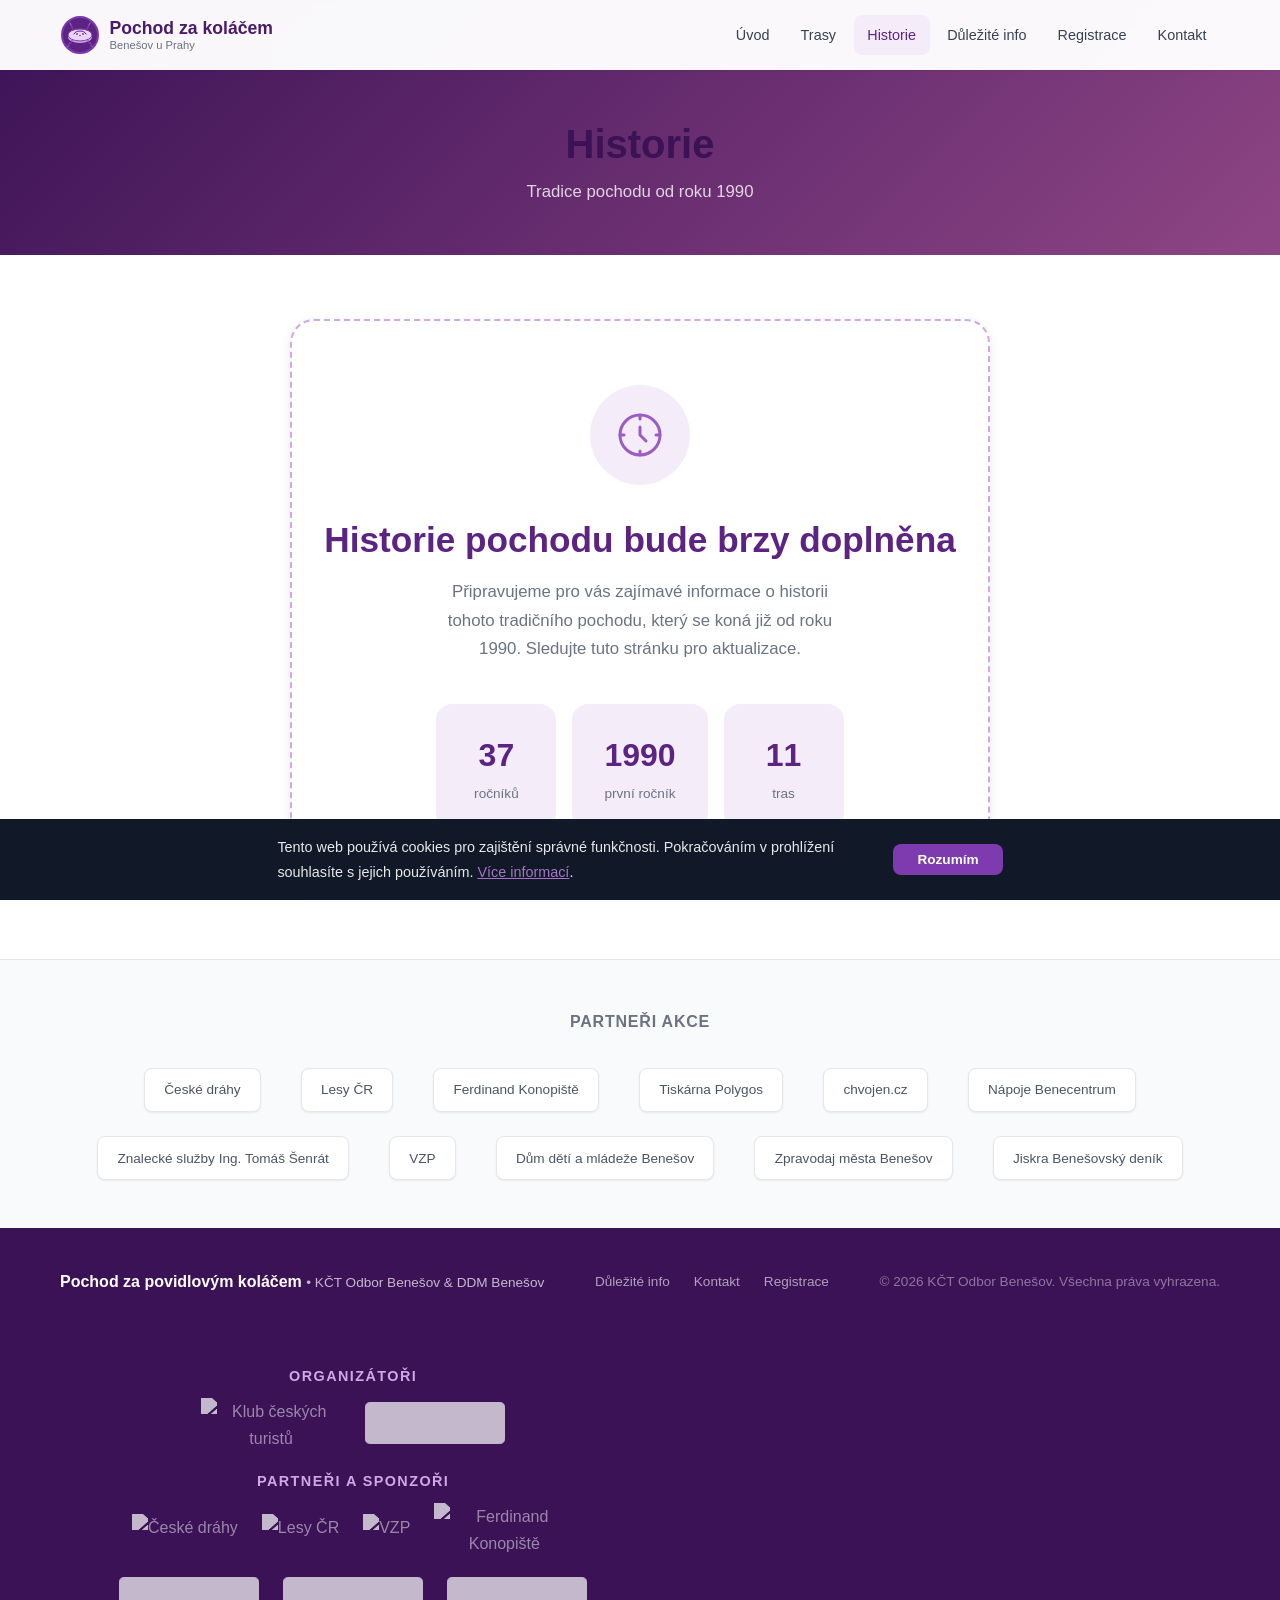
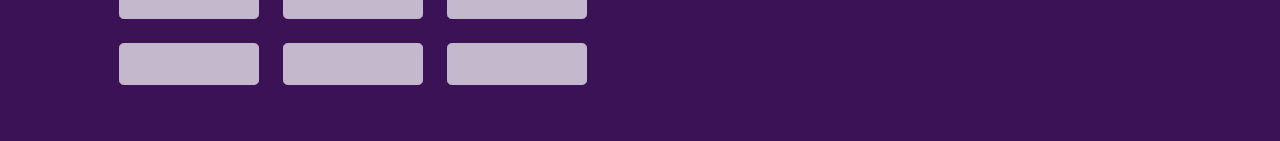
==== historie.html @ 6c3d17ae "Pochod za povidlovým koláčem — kompletní web (47. ročník)" ====
<!DOCTYPE html>
<html lang="cs">
<head>
  <meta charset="UTF-8">
  <meta name="viewport" content="width=device-width, initial-scale=1.0">
  <title>Historie | 37. Pochod za povidlovým koláčem</title>
  <meta name="description" content="Historie Pochodu za povidlovým koláčem v Benešově u Prahy.">
  <link rel="stylesheet" href="styles.css">
  <link rel="icon" href="data:image/svg+xml,<svg xmlns='http://www.w3.org/2000/svg' viewBox='0 0 100 100'><text y='.9em' font-size='90'>🥧</text></svg>">
</head>
<body>

  <!-- NAVIGATION -->
  <nav class="nav" id="nav">
    <div class="nav__inner">
      <a href="index.html" class="nav__logo">
        <svg width="40" height="40" viewBox="0 0 40 40" fill="none" xmlns="http://www.w3.org/2000/svg">
          <circle cx="20" cy="20" r="18" fill="#5c2383" stroke="#7e3aaf" stroke-width="2"/>
          <ellipse cx="20" cy="22" rx="12" ry="6" fill="#d0a8e8"/>
          <ellipse cx="20" cy="20" rx="12" ry="6" fill="#e8d4f4" stroke="#7e3aaf" stroke-width="1"/>
          <path d="M14 19c1-2 3-3 6-3s5 1 6 3" stroke="#5c2383" stroke-width="1" fill="none" stroke-linecap="round"/>
          <circle cx="17" cy="19" r="1" fill="#8e4585"/>
          <circle cx="23" cy="19" r="1" fill="#8e4585"/>
          <circle cx="20" cy="20.5" r="0.8" fill="#8e4585"/>
          <path d="M13 14l-3-6M27 14l3-6" stroke="#7e3aaf" stroke-width="1.5" stroke-linecap="round"/>
          <path d="M10 8l1 2M30 8l-1 2" stroke="#9b5cc4" stroke-width="1" stroke-linecap="round"/>
          <path d="M8 30l4-4M32 30l-4-4" stroke="#7e3aaf" stroke-width="1.5" stroke-linecap="round"/>
          <path d="M7 32l2-1M33 32l-2-1" stroke="#9b5cc4" stroke-width="1" stroke-linecap="round"/>
        </svg>
        <div class="nav__logo-text">
          Pochod za koláčem
          <span>Benešov u Prahy</span>
        </div>
      </a>
      <div class="nav__links" id="navLinks">
        <a href="index.html">Úvod</a>
        <a href="trasy.html">Trasy</a>
        <a href="historie.html" class="active">Historie</a>
        <a href="info.html">Důležité info</a>
        <a href="registrace.html">Registrace</a>
        <a href="kontakt.html">Kontakt</a>
      </div>
      <button class="nav__toggle" id="navToggle" aria-label="Otevřít menu">
        <svg viewBox="0 0 24 24" fill="none" stroke="currentColor" stroke-width="2" stroke-linecap="round">
          <line x1="3" y1="6" x2="21" y2="6"/>
          <line x1="3" y1="12" x2="21" y2="12"/>
          <line x1="3" y1="18" x2="21" y2="18"/>
        </svg>
      </button>
    </div>
  </nav>

  <!-- PAGE HEADER -->
  <div class="page-header">
    <h1>Historie</h1>
    <p>Tradice pochodu od roku 1990</p>
  </div>

  <section class="section">
    <div class="container">
      <div class="history-placeholder">
        <div class="history-placeholder__icon">
          <svg viewBox="0 0 24 24" fill="none" stroke="currentColor" stroke-width="1.5" stroke-linecap="round" stroke-linejoin="round">
            <path d="M12 8v4l3 3"/>
            <circle cx="12" cy="12" r="10"/>
            <path d="M2 12h2M20 12h2M12 2v2M12 20v2"/>
          </svg>
        </div>
        <h2>Historie pochodu bude brzy doplněna</h2>
        <p>Připravujeme pro vás zajímavé informace o historii tohoto tradičního pochodu, který se koná již od roku 1990. Sledujte tuto stránku pro aktualizace.</p>
        <div style="margin-top:2.5rem;display:flex;gap:1rem;justify-content:center;flex-wrap:wrap">
          <div style="background:var(--purple-50);border-radius:var(--radius-lg);padding:1.5rem 2rem;text-align:center;min-width:120px">
            <div style="font-size:2rem;font-weight:800;color:var(--purple-700)">37</div>
            <div style="font-size:0.85rem;color:var(--gray-500)">ročníků</div>
          </div>
          <div style="background:var(--purple-50);border-radius:var(--radius-lg);padding:1.5rem 2rem;text-align:center;min-width:120px">
            <div style="font-size:2rem;font-weight:800;color:var(--purple-700)">1990</div>
            <div style="font-size:0.85rem;color:var(--gray-500)">první ročník</div>
          </div>
          <div style="background:var(--purple-50);border-radius:var(--radius-lg);padding:1.5rem 2rem;text-align:center;min-width:120px">
            <div style="font-size:2rem;font-weight:800;color:var(--purple-700)">11</div>
            <div style="font-size:0.85rem;color:var(--gray-500)">tras</div>
          </div>
        </div>
      </div>
    </div>
  </section>

  <!-- PARTNERS -->
  <section class="partners">
    <div class="container">
      <p class="partners__title">Partneři akce</p>
      <div class="partners__grid">
        <span class="partners__item">České dráhy</span>
        <span class="partners__item">Lesy ČR</span>
        <span class="partners__item">Ferdinand Konopiště</span>
        <span class="partners__item">Tiskárna Polygos</span>
        <span class="partners__item">chvojen.cz</span>
        <span class="partners__item">Nápoje Benecentrum</span>
        <span class="partners__item">Znalecké služby Ing. Tomáš Šenrát</span>
        <span class="partners__item">VZP</span>
        <span class="partners__item">Dům dětí a mládeže Benešov</span>
        <span class="partners__item">Zpravodaj města Benešov</span>
        <span class="partners__item">Jiskra Benešovský deník</span>
      </div>
    </div>
  </section>

  <!-- FOOTER -->
  <footer class="footer">
    <div class="container">
      <div class="footer__inner">
        <div class="footer__brand">
          Pochod za povidlovým koláčem
          <span>&bull; KČT Odbor Benešov &amp; DDM Benešov</span>
        </div>
        <div class="footer__links">
          <a href="info.html">Důležité info</a>
          <a href="kontakt.html">Kontakt</a>
          <a href="registrace.html">Registrace</a>
        </div>
        <div class="footer__copy">&copy; 2026 KČT Odbor Benešov. Všechna práva vyhrazena.</div>
    <div class="footer__partners">
          <h3>Organizátoři</h3>
          <div class="partners-grid">
            <img src="img/partners/kct.png" alt="Klub českých turistů" class="partner-logo">
            <img src="img/partners/ddm-benesov.svg" alt="DDM Benešov" class="partner-logo">
          </div>
          <h3>Partneři a sponzoři</h3>
          <div class="partners-grid">
            <img src="img/partners/ceske-drahy.svg" alt="České dráhy" class="partner-logo">
            <img src="img/partners/lesy-cr.svg" alt="Lesy ČR" class="partner-logo">
            <img src="img/partners/vzp.svg" alt="VZP" class="partner-logo">
            <img src="img/partners/ferdinand.png" alt="Ferdinand Konopiště" class="partner-logo">
            <img src="img/partners/tiskarna-polygos.svg" alt="Tiskárna Polygos" class="partner-logo">
            <img src="img/partners/chvojencz.svg" alt="chvojen.cz" class="partner-logo">
            <img src="img/partners/napoje-benecentrum.svg" alt="Nápoje Benecentrum" class="partner-logo">
            <img src="img/partners/znalecke-sluzby.svg" alt="Znalecké služby Ing. Tomáš Šenrát" class="partner-logo">
            <img src="img/partners/zpravodaj-benesov.svg" alt="Zpravodaj města Benešov" class="partner-logo">
            <img src="img/partners/jiskra.svg" alt="Jiskra Benešovský deník" class="partner-logo">
          </div>
        </div>
      </div>
    </div>
  </footer>

  <!-- COOKIE BANNER -->
  <div class="cookie-banner" id="cookieBanner">
    <p>Tento web používá cookies pro zajištění správné funkčnosti. Pokračováním v prohlížení souhlasíte s jejich používáním. <a href="info.html#cookies">Více informací</a>.</p>
    <button class="btn" id="cookieAccept">Rozumím</button>
  </div>

  <script>
    const navToggle = document.getElementById('navToggle');
    const navLinks = document.getElementById('navLinks');
    navToggle.addEventListener('click', () => navLinks.classList.toggle('open'));
    navLinks.querySelectorAll('a').forEach(l => l.addEventListener('click', () => navLinks.classList.remove('open')));
    window.addEventListener('scroll', () => document.getElementById('nav').classList.toggle('scrolled', window.scrollY > 10));
    if (!localStorage.getItem('cookiesAccepted')) setTimeout(() => document.getElementById('cookieBanner').classList.add('show'), 1000);
    document.getElementById('cookieAccept').addEventListener('click', () => { localStorage.setItem('cookiesAccepted', 'true'); document.getElementById('cookieBanner').classList.remove('show'); });
  </script>
</body>
</html>
---- styles.css ----
/* ===== RESET & BASE ===== */
*,*::before,*::after{box-sizing:border-box;margin:0;padding:0}
:root{
  --purple-900:#3b1256;
  --purple-800:#4a1a6b;
  --purple-700:#5c2383;
  --purple-600:#6d2d9a;
  --purple-500:#7e3aaf;
  --purple-400:#9b5cc4;
  --purple-300:#b580d6;
  --purple-200:#d0a8e8;
  --purple-100:#e8d4f4;
  --purple-50:#f5ecfa;
  --plum:#8e4585;
  --plum-light:#a85da0;
  --white:#ffffff;
  --gray-50:#f9fafb;
  --gray-100:#f3f4f6;
  --gray-200:#e5e7eb;
  --gray-300:#d1d5db;
  --gray-400:#9ca3af;
  --gray-500:#6b7280;
  --gray-600:#4b5563;
  --gray-700:#374151;
  --gray-800:#1f2937;
  --gray-900:#111827;
  --shadow-sm:0 1px 2px rgba(59,18,86,.08);
  --shadow:0 2px 8px rgba(59,18,86,.1);
  --shadow-md:0 4px 16px rgba(59,18,86,.12);
  --shadow-lg:0 8px 32px rgba(59,18,86,.16);
  --radius:0.5rem;
  --radius-lg:1rem;
  --radius-xl:1.5rem;
  --transition:0.25s ease;
  --max-width:1200px;
  --nav-height:70px;
}
html{scroll-behavior:smooth;font-size:16px}
body{
  font-family:'Segoe UI',Roboto,'Helvetica Neue',Arial,sans-serif;
  color:var(--gray-800);
  background:var(--white);
  line-height:1.7;
  -webkit-font-smoothing:antialiased;
}
img{max-width:100%;display:block}
a{color:var(--purple-600);text-decoration:none;transition:color var(--transition)}
a:hover{color:var(--purple-800)}
h1,h2,h3,h4{line-height:1.3;color:var(--purple-900)}
h1{font-size:clamp(1.8rem,4vw,3rem);font-weight:800}
h2{font-size:clamp(1.4rem,3vw,2.2rem);font-weight:700}
h3{font-size:clamp(1.1rem,2vw,1.5rem);font-weight:600}
ul{list-style:none}
button,input,select,textarea{font-family:inherit;font-size:inherit}

/* ===== UTILITY ===== */
.container{width:100%;max-width:var(--max-width);margin:0 auto;padding:0 1.25rem}
.section{padding:4rem 0}
.section--alt{background:var(--purple-50)}
.section__title{text-align:center;margin-bottom:2.5rem;position:relative}
.section__title::after{
  content:'';display:block;width:60px;height:4px;
  background:linear-gradient(90deg,var(--purple-500),var(--plum));
  border-radius:2px;margin:0.75rem auto 0;
}
.btn{
  display:inline-flex;align-items:center;gap:0.5rem;
  padding:0.8rem 2rem;border-radius:var(--radius);
  font-weight:600;font-size:1rem;cursor:pointer;
  border:2px solid transparent;
  transition:all var(--transition);
  text-align:center;justify-content:center;
}
.btn--primary{
  background:linear-gradient(135deg,var(--purple-600),var(--plum));
  color:var(--white);
}
.btn--primary:hover{
  background:linear-gradient(135deg,var(--purple-700),var(--purple-900));
  color:var(--white);transform:translateY(-2px);box-shadow:var(--shadow-md);
}
.btn--outline{
  background:transparent;color:var(--purple-700);
  border-color:var(--purple-400);
}
.btn--outline:hover{
  background:var(--purple-600);color:var(--white);
  border-color:var(--purple-600);transform:translateY(-2px);
}
.btn--sm{padding:0.5rem 1.2rem;font-size:0.875rem}
.sr-only{position:absolute;width:1px;height:1px;padding:0;margin:-1px;overflow:hidden;clip:rect(0,0,0,0);border:0}

/* ===== NAVIGATION ===== */
.nav{
  position:fixed;top:0;left:0;right:0;z-index:1000;
  background:rgba(255,255,255,0.97);
  backdrop-filter:blur(10px);
  box-shadow:var(--shadow-sm);
  height:var(--nav-height);
  transition:box-shadow var(--transition);
}
.nav.scrolled{box-shadow:var(--shadow)}
.nav__inner{
  display:flex;align-items:center;justify-content:space-between;
  height:100%;max-width:var(--max-width);margin:0 auto;padding:0 1.25rem;
}
.nav__logo{display:flex;align-items:center;gap:0.6rem;font-weight:700;font-size:1.1rem;color:var(--purple-800)}
.nav__logo svg{flex-shrink:0}
.nav__logo-text{line-height:1.2}
.nav__logo-text span{display:block;font-size:0.7rem;font-weight:400;color:var(--gray-500)}
.nav__links{display:flex;align-items:center;gap:0.25rem}
.nav__links a{
  padding:0.5rem 0.85rem;border-radius:var(--radius);
  font-size:0.9rem;font-weight:500;color:var(--gray-700);
  transition:all var(--transition);
}
.nav__links a:hover,.nav__links a.active{
  color:var(--purple-700);background:var(--purple-50);
}
.nav__toggle{
  display:none;background:none;border:none;cursor:pointer;
  padding:0.5rem;color:var(--purple-800);
}
.nav__toggle svg{width:28px;height:28px}

@media(max-width:900px){
  .nav__toggle{display:block}
  .nav__links{
    position:fixed;top:var(--nav-height);left:0;right:0;
    background:var(--white);flex-direction:column;
    padding:1rem;gap:0;
    box-shadow:var(--shadow-md);
    transform:translateY(-120%);
    transition:transform 0.35s ease;
    z-index:999;
  }
  .nav__links.open{transform:translateY(0)}
  .nav__links a{width:100%;padding:0.85rem 1rem;font-size:1rem;border-radius:var(--radius)}
}

/* ===== HERO ===== */
.hero{
  min-height:85vh;
  display:flex;align-items:center;justify-content:center;
  text-align:center;
  background:linear-gradient(135deg,var(--purple-900) 0%,var(--purple-700) 40%,var(--plum) 100%);
  color:var(--white);
  padding:calc(var(--nav-height) + 2rem) 1.25rem 3rem;
  position:relative;overflow:hidden;
}
.hero::before{
  content:'';position:absolute;inset:0;
  background:url("data:image/svg+xml,%3Csvg width='60' height='60' viewBox='0 0 60 60' xmlns='http://www.w3.org/2000/svg'%3E%3Cg fill='none' fill-rule='evenodd'%3E%3Cg fill='%23ffffff' fill-opacity='0.04'%3E%3Cpath d='M36 34v-4h-2v4h-4v2h4v4h2v-4h4v-2h-4zm0-30V0h-2v4h-4v2h4v4h2V6h4V4h-4zM6 34v-4H4v4H0v2h4v4h2v-4h4v-2H6zM6 4V0H4v4H0v2h4v4h2V6h4V4H6z'/%3E%3C/g%3E%3C/g%3E%3C/svg%3E");
}
.hero__content{position:relative;z-index:1;max-width:700px}
.hero__badge{
  display:inline-block;
  background:rgba(255,255,255,0.15);
  border:1px solid rgba(255,255,255,0.25);
  padding:0.4rem 1.2rem;border-radius:2rem;
  font-size:0.9rem;font-weight:500;
  margin-bottom:1.5rem;
  backdrop-filter:blur(4px);
}
.hero h1{font-size:clamp(2rem,5vw,3.5rem);margin-bottom:1rem;text-shadow:0 2px 12px rgba(0,0,0,0.2)}
.hero h1 span{color:var(--purple-200)}
.hero__date{
  font-size:clamp(1.2rem,3vw,1.8rem);font-weight:300;
  margin-bottom:0.5rem;opacity:0.95;
}
.hero__location{font-size:1rem;opacity:0.8;margin-bottom:2rem}
.hero__actions{display:flex;gap:1rem;justify-content:center;flex-wrap:wrap}
.hero__actions .btn--primary{
  background:var(--white);color:var(--purple-800);
  font-weight:700;
}
.hero__actions .btn--primary:hover{
  background:var(--purple-100);color:var(--purple-900);
}
.hero__actions .btn--outline{
  border-color:rgba(255,255,255,0.5);color:var(--white);
}
.hero__actions .btn--outline:hover{
  background:rgba(255,255,255,0.15);border-color:var(--white);color:var(--white);
}
.hero__scroll{
  position:absolute;bottom:2rem;left:50%;transform:translateX(-50%);
  animation:bounce 2s infinite;color:rgba(255,255,255,0.6);
}
@keyframes bounce{0%,100%{transform:translateX(-50%) translateY(0)}50%{transform:translateX(-50%) translateY(8px)}}

/* ===== ABOUT SECTION ===== */
.about-grid{
  display:grid;grid-template-columns:repeat(auto-fit,minmax(250px,1fr));
  gap:2rem;
}
.about-card{
  background:var(--white);border-radius:var(--radius-lg);
  padding:2rem;text-align:center;
  box-shadow:var(--shadow);
  transition:transform var(--transition),box-shadow var(--transition);
}
.about-card:hover{transform:translateY(-4px);box-shadow:var(--shadow-md)}
.about-card__icon{
  width:60px;height:60px;margin:0 auto 1rem;
  background:var(--purple-50);border-radius:50%;
  display:flex;align-items:center;justify-content:center;
  color:var(--purple-600);
}
.about-card__icon svg{width:28px;height:28px}
.about-card h3{margin-bottom:0.5rem}
.about-card p{color:var(--gray-600);font-size:0.95rem}

/* ===== TRAIL CARDS ===== */
.trails-section-title{
  font-size:1.4rem;font-weight:700;color:var(--purple-800);
  margin:2.5rem 0 1.5rem;padding-bottom:0.75rem;
  border-bottom:2px solid var(--purple-200);
  display:flex;align-items:center;gap:0.6rem;
}
.trails-section-title svg{width:24px;height:24px;color:var(--purple-500)}
.trails-grid{
  display:grid;grid-template-columns:repeat(auto-fill,minmax(320px,1fr));
  gap:1.5rem;
}
.trail-card{
  background:var(--white);border-radius:var(--radius-lg);
  overflow:hidden;box-shadow:var(--shadow);
  transition:transform var(--transition),box-shadow var(--transition);
  border:1px solid var(--gray-200);
}
.trail-card:hover{transform:translateY(-3px);box-shadow:var(--shadow-md)}
.trail-card__header{
  display:flex;align-items:center;gap:1rem;
  padding:1.25rem 1.5rem;
  background:linear-gradient(135deg,var(--purple-50),var(--white));
  border-bottom:1px solid var(--purple-100);
}
.trail-card__badge{
  flex-shrink:0;width:60px;height:60px;
  background:linear-gradient(135deg,var(--purple-600),var(--plum));
  color:var(--white);border-radius:50%;
  display:flex;flex-direction:column;align-items:center;justify-content:center;
  font-weight:800;line-height:1;
}
.trail-card__badge-num{font-size:1.3rem}
.trail-card__badge-unit{font-size:0.65rem;font-weight:500;text-transform:uppercase;opacity:0.85}
.trail-card__title{font-size:1.1rem;font-weight:700;color:var(--purple-900)}
.trail-card__difficulty{
  display:inline-flex;align-items:center;gap:0.3rem;
  font-size:0.75rem;font-weight:600;
  padding:0.2rem 0.6rem;border-radius:1rem;
  margin-top:0.3rem;
}
.trail-card__difficulty--easy{background:#dcfce7;color:#166534}
.trail-card__difficulty--medium{background:#fef9c3;color:#854d0e}
.trail-card__difficulty--hard{background:#fee2e2;color:#991b1b}
.trail-card__difficulty--extreme{background:#fce7f3;color:#9d174d}
.trail-card__body{padding:1.25rem 1.5rem}
.trail-card__route{color:var(--gray-600);font-size:0.93rem;margin-bottom:1rem;line-height:1.6}
.trail-card__meta{
  display:flex;align-items:center;gap:0.5rem;flex-wrap:wrap;
  margin-bottom:1rem;
}
.trail-card__tag{
  display:inline-flex;align-items:center;gap:0.3rem;
  font-size:0.8rem;color:var(--gray-500);
  background:var(--gray-100);padding:0.25rem 0.7rem;border-radius:1rem;
}
.trail-card__actions{
  display:flex;gap:0.75rem;flex-wrap:wrap;
}

/* ===== INFO PAGE ===== */
.info-block{
  background:var(--white);border-radius:var(--radius-lg);
  padding:2rem;margin-bottom:1.5rem;
  box-shadow:var(--shadow);border:1px solid var(--gray-200);
}
.info-block h3{
  color:var(--purple-800);margin-bottom:1rem;
  display:flex;align-items:center;gap:0.5rem;
}
.info-block h3 svg{width:22px;height:22px;flex-shrink:0;color:var(--purple-500)}
.info-block ul{padding-left:1.2rem;list-style:disc}
.info-block ul li{margin-bottom:0.5rem;color:var(--gray-700)}
.info-block p{color:var(--gray-700);margin-bottom:0.75rem}
.info-table{width:100%;border-collapse:collapse;margin:1rem 0}
.info-table th,.info-table td{
  text-align:left;padding:0.75rem 1rem;
  border-bottom:1px solid var(--gray-200);
}
.info-table th{
  background:var(--purple-50);color:var(--purple-800);
  font-weight:600;font-size:0.9rem;
}
.info-table td{font-size:0.95rem;color:var(--gray-700)}
.info-table tr:last-child td{border-bottom:none}

.faq-item{
  border:1px solid var(--gray-200);border-radius:var(--radius);
  margin-bottom:0.75rem;overflow:hidden;
}
.faq-question{
  width:100%;background:none;border:none;
  display:flex;align-items:center;justify-content:space-between;
  padding:1rem 1.25rem;cursor:pointer;
  font-weight:600;font-size:1rem;color:var(--purple-800);
  text-align:left;
  transition:background var(--transition);
}
.faq-question:hover{background:var(--purple-50)}
.faq-question svg{
  width:20px;height:20px;flex-shrink:0;
  transition:transform 0.3s ease;color:var(--purple-400);
}
.faq-item.open .faq-question svg{transform:rotate(180deg)}
.faq-answer{
  max-height:0;overflow:hidden;
  transition:max-height 0.35s ease,padding 0.35s ease;
}
.faq-item.open .faq-answer{max-height:500px}
.faq-answer__inner{padding:0 1.25rem 1.25rem;color:var(--gray-600);line-height:1.7}

/* ===== FORM ===== */
.form-wrapper{
  max-width:600px;margin:0 auto;
  background:var(--white);border-radius:var(--radius-lg);
  padding:2.5rem;box-shadow:var(--shadow);
  border:1px solid var(--gray-200);
}
.form-group{margin-bottom:1.5rem}
.form-group label{
  display:block;font-weight:600;font-size:0.9rem;
  color:var(--purple-800);margin-bottom:0.4rem;
}
.form-group input,.form-group select,.form-group textarea{
  width:100%;padding:0.75rem 1rem;
  border:2px solid var(--gray-200);border-radius:var(--radius);
  transition:border-color var(--transition),box-shadow var(--transition);
  background:var(--white);
}
.form-group input:focus,.form-group select:focus,.form-group textarea:focus{
  outline:none;border-color:var(--purple-400);
  box-shadow:0 0 0 3px rgba(126,58,175,0.1);
}
.form-note{
  background:var(--purple-50);border-left:4px solid var(--purple-400);
  padding:1rem 1.25rem;border-radius:0 var(--radius) var(--radius) 0;
  font-size:0.9rem;color:var(--gray-700);margin-top:1.5rem;
}

/* ===== HISTORY PLACEHOLDER ===== */
.history-placeholder{
  text-align:center;padding:4rem 2rem;
  background:var(--white);border-radius:var(--radius-xl);
  box-shadow:var(--shadow);border:2px dashed var(--purple-200);
  max-width:700px;margin:0 auto;
}
.history-placeholder__icon{
  width:100px;height:100px;margin:0 auto 2rem;
  background:var(--purple-50);border-radius:50%;
  display:flex;align-items:center;justify-content:center;
  color:var(--purple-400);
}
.history-placeholder__icon svg{width:48px;height:48px}
.history-placeholder h2{margin-bottom:1rem;color:var(--purple-700)}
.history-placeholder p{color:var(--gray-500);font-size:1.05rem;max-width:400px;margin:0 auto}

/* ===== CONTACT ===== */
.contact-grid{
  display:grid;grid-template-columns:repeat(auto-fit,minmax(280px,1fr));
  gap:2rem;
}
.contact-card{
  background:var(--white);border-radius:var(--radius-lg);
  padding:2rem;box-shadow:var(--shadow);
  border:1px solid var(--gray-200);
}
.contact-card h3{margin-bottom:1.25rem;display:flex;align-items:center;gap:0.5rem}
.contact-card h3 svg{width:22px;height:22px;color:var(--purple-500)}
.contact-detail{
  display:flex;align-items:flex-start;gap:0.75rem;
  margin-bottom:1rem;color:var(--gray-700);
}
.contact-detail svg{
  width:20px;height:20px;flex-shrink:0;
  color:var(--purple-400);margin-top:0.15rem;
}
.contact-detail a{color:var(--purple-600);font-weight:500}

/* ===== PARTNERS / FOOTER ===== */
.partners{padding:3rem 0;background:var(--gray-50);border-top:1px solid var(--gray-200)}
.partners__title{
  text-align:center;font-size:1rem;font-weight:600;
  color:var(--gray-500);text-transform:uppercase;letter-spacing:0.05em;
  margin-bottom:2rem;
}
.partners__grid{
  display:flex;flex-wrap:wrap;justify-content:center;align-items:center;
  gap:1.5rem 2.5rem;
}
.partners__item{
  padding:0.6rem 1.2rem;
  background:var(--white);border-radius:var(--radius);
  box-shadow:var(--shadow-sm);border:1px solid var(--gray-200);
  font-size:0.85rem;font-weight:500;color:var(--gray-600);
  transition:all var(--transition);
  white-space:nowrap;
}
.partners__item:hover{color:var(--purple-700);border-color:var(--purple-200);box-shadow:var(--shadow)}

.footer{
  background:var(--purple-900);color:rgba(255,255,255,0.7);
  padding:2.5rem 0 1.5rem;
}
.footer__inner{
  display:flex;flex-wrap:wrap;justify-content:space-between;
  align-items:center;gap:1rem;
}
.footer__brand{font-weight:600;color:var(--white);font-size:1rem}
.footer__brand span{font-weight:400;font-size:0.85rem;opacity:0.7}
.footer__copy{font-size:0.85rem;opacity:0.6}
.footer__links{display:flex;gap:1.5rem}
.footer__links a{color:rgba(255,255,255,0.6);font-size:0.85rem}
.footer__links a:hover{color:var(--white)}

/* ===== COOKIE BANNER ===== */
.cookie-banner{
  position:fixed;bottom:0;left:0;right:0;z-index:9999;
  background:var(--gray-900);color:var(--white);
  padding:1rem 1.25rem;
  display:flex;align-items:center;justify-content:center;
  gap:1rem;flex-wrap:wrap;
  font-size:0.9rem;
  transform:translateY(100%);
  transition:transform 0.4s ease;
}
.cookie-banner.show{transform:translateY(0)}
.cookie-banner p{max-width:600px;opacity:0.9}
.cookie-banner a{color:var(--purple-300);text-decoration:underline}
.cookie-banner .btn{
  padding:0.5rem 1.5rem;font-size:0.85rem;
  background:var(--purple-500);color:var(--white);
  border:none;border-radius:var(--radius);
  white-space:nowrap;
}
.cookie-banner .btn:hover{background:var(--purple-400)}

/* ===== PAGE HEADER (inner pages) ===== */
.page-header{
  background:linear-gradient(135deg,var(--purple-900),var(--plum));
  color:var(--white);text-align:center;
  padding:calc(var(--nav-height) + 3rem) 1.25rem 3rem;
}
.page-header h1{margin-bottom:0.5rem;font-size:clamp(1.6rem,4vw,2.5rem)}
.page-header p{opacity:0.8;font-size:1.05rem;max-width:500px;margin:0 auto}

/* ===== RESPONSIVE ===== */
@media(max-width:600px){
  .section{padding:2.5rem 0}
  .trails-grid{grid-template-columns:1fr}
  .trail-card__header{padding:1rem 1.25rem}
  .trail-card__body{padding:1rem 1.25rem}
  .form-wrapper{padding:1.5rem}
  .hero{min-height:75vh}
  .contact-grid{grid-template-columns:1fr}
  .footer__inner{flex-direction:column;text-align:center}
}

/* ===== PARTNER LOGOS ===== */
.footer__partners {
  margin: 2rem 0;
  text-align: center;
}
.footer__partners h3 {
  color: var(--purple-200, #d4b3e8);
  font-size: 0.9rem;
  text-transform: uppercase;
  letter-spacing: 0.1em;
  margin: 1.5rem 0 0.75rem;
}
.partners-grid {
  display: flex;
  flex-wrap: wrap;
  justify-content: center;
  align-items: center;
  gap: 1.5rem;
}
.partner-logo {
  max-height: 50px;
  max-width: 140px;
  object-fit: contain;
  filter: brightness(0) invert(1);
  opacity: 0.7;
  transition: opacity 0.3s ease;
}
.partner-logo:hover {
  opacity: 1;
}
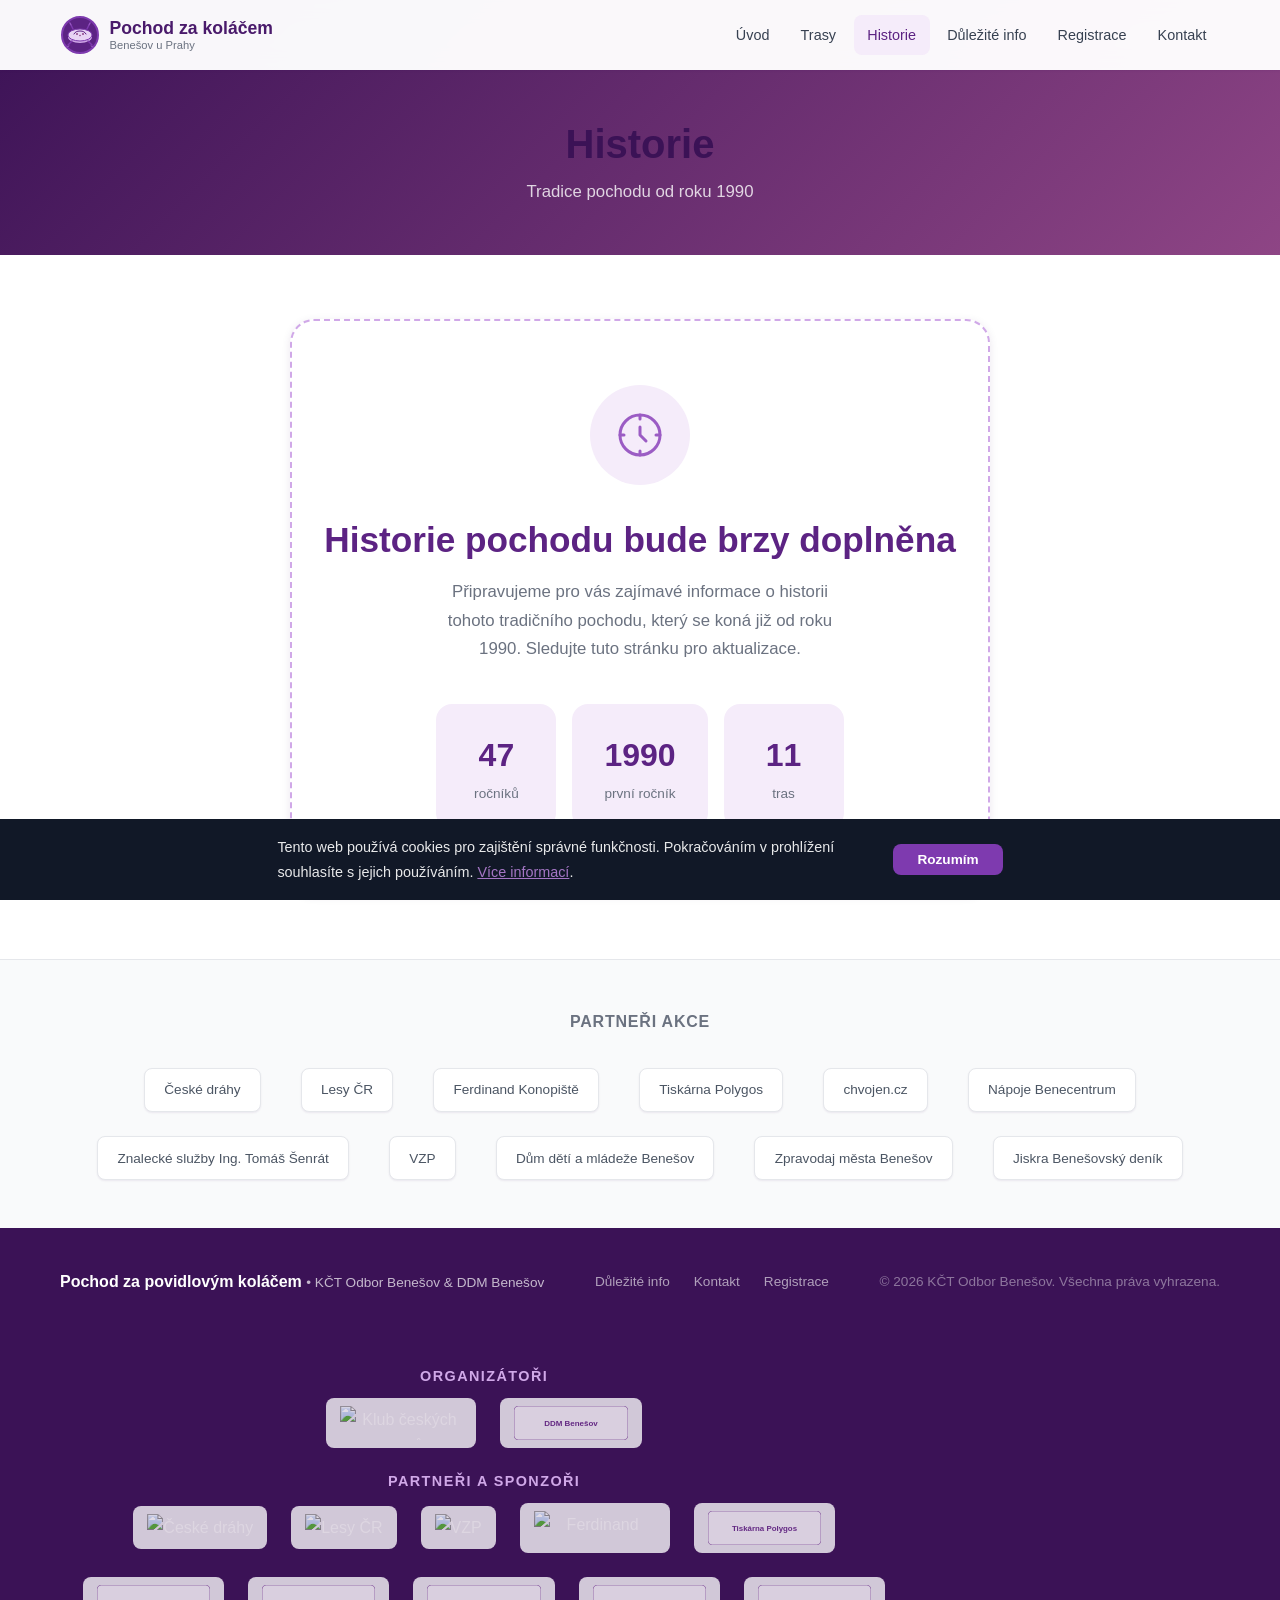
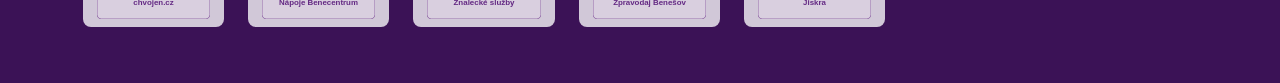
==== commit 70826311: "Fix: 47. ročník, hide gallery, fix partner logos visibility" ====
--- a/historie.html
+++ b/historie.html
@@ -3,7 +3,7 @@
 <head>
   <meta charset="UTF-8">
   <meta name="viewport" content="width=device-width, initial-scale=1.0">
-  <title>Historie | 37. Pochod za povidlovým koláčem</title>
+  <title>Historie | 47. Pochod za povidlovým koláčem</title>
   <meta name="description" content="Historie Pochodu za povidlovým koláčem v Benešově u Prahy.">
   <link rel="stylesheet" href="styles.css">
   <link rel="icon" href="data:image/svg+xml,<svg xmlns='http://www.w3.org/2000/svg' viewBox='0 0 100 100'><text y='.9em' font-size='90'>🥧</text></svg>">
@@ -70,7 +70,7 @@
         <p>Připravujeme pro vás zajímavé informace o historii tohoto tradičního pochodu, který se koná již od roku 1990. Sledujte tuto stránku pro aktualizace.</p>
         <div style="margin-top:2.5rem;display:flex;gap:1rem;justify-content:center;flex-wrap:wrap">
           <div style="background:var(--purple-50);border-radius:var(--radius-lg);padding:1.5rem 2rem;text-align:center;min-width:120px">
-            <div style="font-size:2rem;font-weight:800;color:var(--purple-700)">37</div>
+            <div style="font-size:2rem;font-weight:800;color:var(--purple-700)">47</div>
             <div style="font-size:0.85rem;color:var(--gray-500)">ročníků</div>
           </div>
           <div style="background:var(--purple-50);border-radius:var(--radius-lg);padding:1.5rem 2rem;text-align:center;min-width:120px">
--- a/styles.css
+++ b/styles.css
@@ -489,12 +489,15 @@
 }
 .partner-logo {
   max-height: 50px;
-  max-width: 140px;
+  max-width: 150px;
   object-fit: contain;
-  filter: brightness(0) invert(1);
-  opacity: 0.7;
-  transition: opacity 0.3s ease;
+  background: rgba(255,255,255,0.9);
+  padding: 8px 14px;
+  border-radius: var(--radius);
+  opacity: 0.85;
+  transition: opacity 0.3s ease, transform 0.3s ease;
 }
 .partner-logo:hover {
   opacity: 1;
-}
+  transform: scale(1.05);
+}
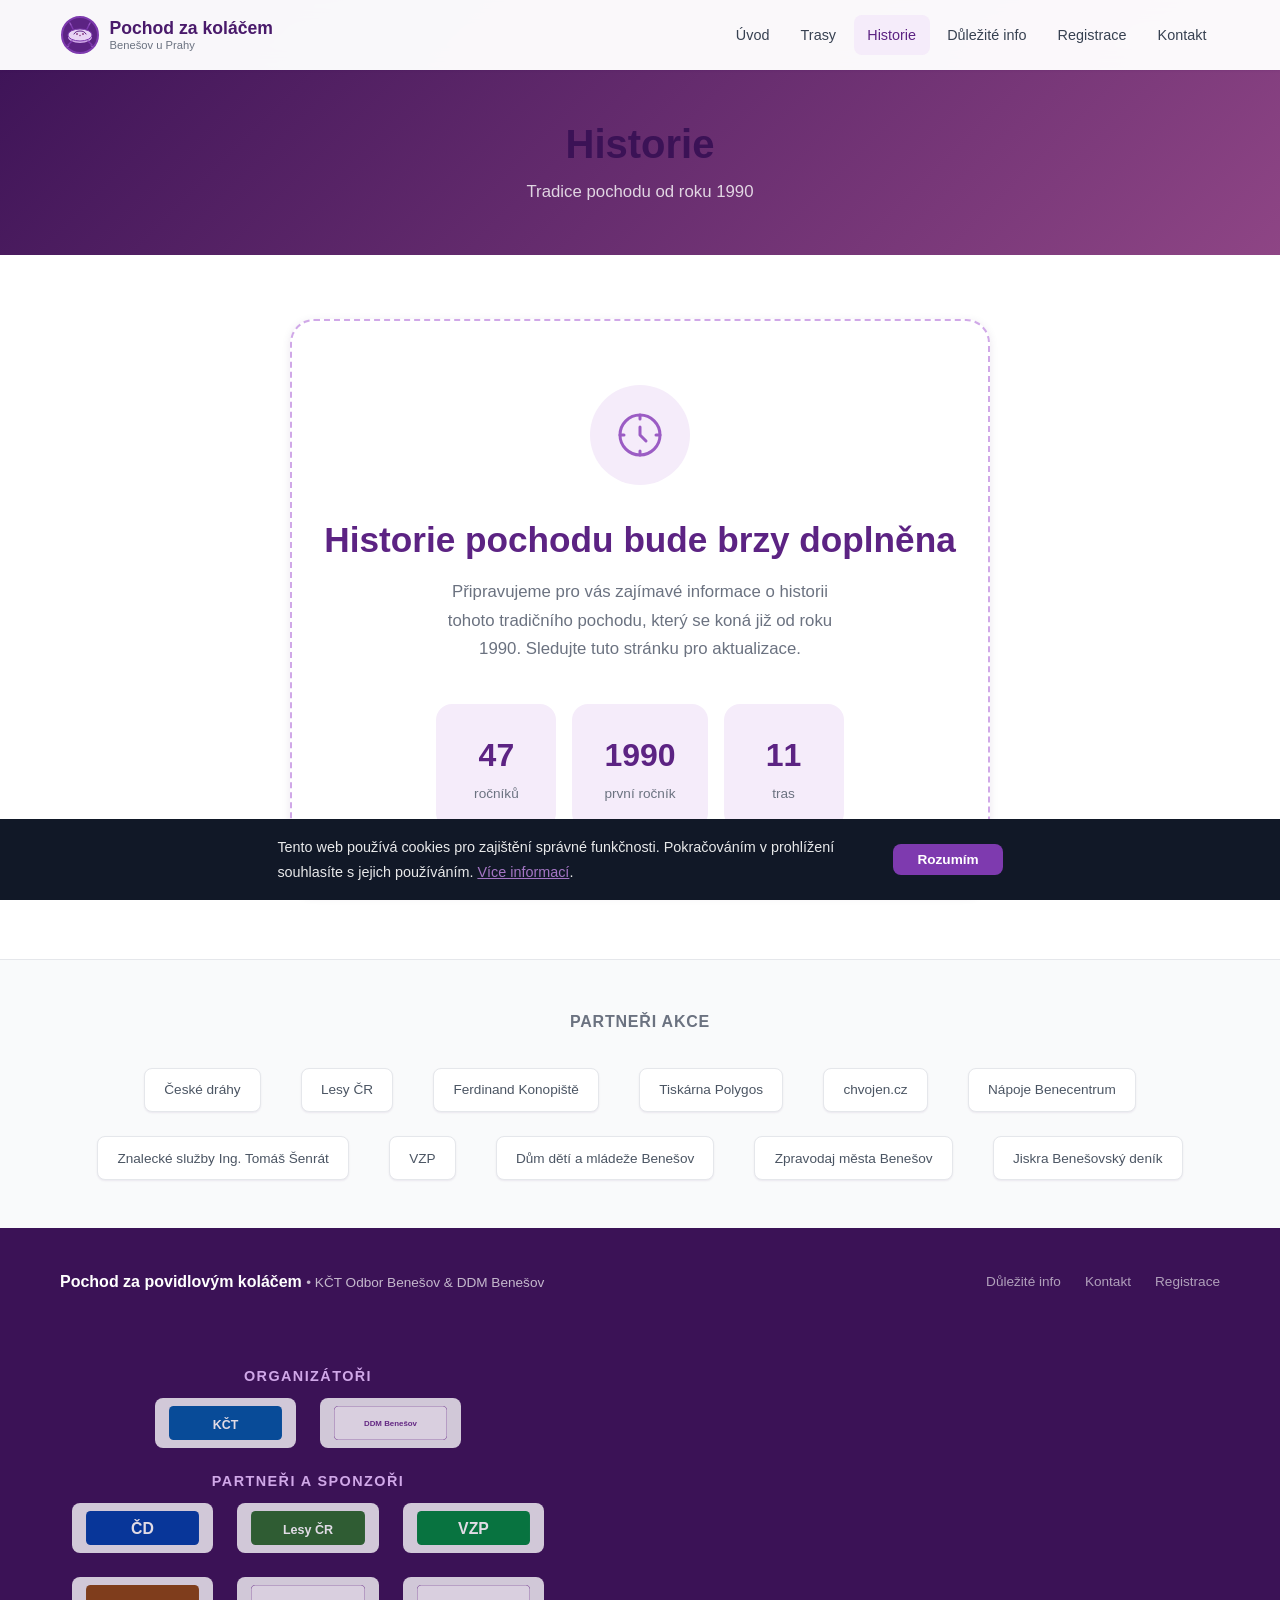
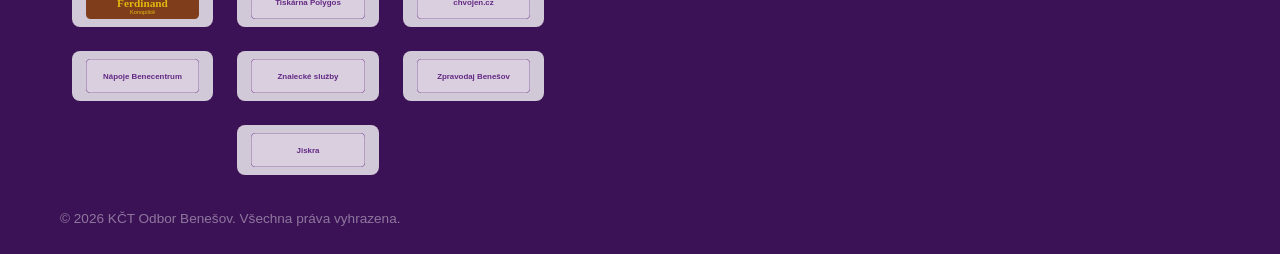
==== commit 63a4d443: "New event logo, fix partner logos, add map links to trails, fix footer layout" ====
--- a/historie.html
+++ b/historie.html
@@ -119,11 +119,10 @@
           <a href="kontakt.html">Kontakt</a>
           <a href="registrace.html">Registrace</a>
         </div>
-        <div class="footer__copy">&copy; 2026 KČT Odbor Benešov. Všechna práva vyhrazena.</div>
-    <div class="footer__partners">
+        <div class="footer__partners">
           <h3>Organizátoři</h3>
           <div class="partners-grid">
-            <img src="img/partners/kct.png" alt="Klub českých turistů" class="partner-logo">
+            <img src="img/partners/kct.svg" alt="Klub českých turistů" class="partner-logo">
             <img src="img/partners/ddm-benesov.svg" alt="DDM Benešov" class="partner-logo">
           </div>
           <h3>Partneři a sponzoři</h3>
@@ -131,7 +130,7 @@
             <img src="img/partners/ceske-drahy.svg" alt="České dráhy" class="partner-logo">
             <img src="img/partners/lesy-cr.svg" alt="Lesy ČR" class="partner-logo">
             <img src="img/partners/vzp.svg" alt="VZP" class="partner-logo">
-            <img src="img/partners/ferdinand.png" alt="Ferdinand Konopiště" class="partner-logo">
+            <img src="img/partners/ferdinand.svg" alt="Ferdinand Konopiště" class="partner-logo">
             <img src="img/partners/tiskarna-polygos.svg" alt="Tiskárna Polygos" class="partner-logo">
             <img src="img/partners/chvojencz.svg" alt="chvojen.cz" class="partner-logo">
             <img src="img/partners/napoje-benecentrum.svg" alt="Nápoje Benecentrum" class="partner-logo">
@@ -141,6 +140,8 @@
           </div>
         </div>
       </div>
+        <div class="footer__copy">&copy; 2026 KČT Odbor Benešov. Všechna práva vyhrazena.</div>
+    
     </div>
   </footer>
 
